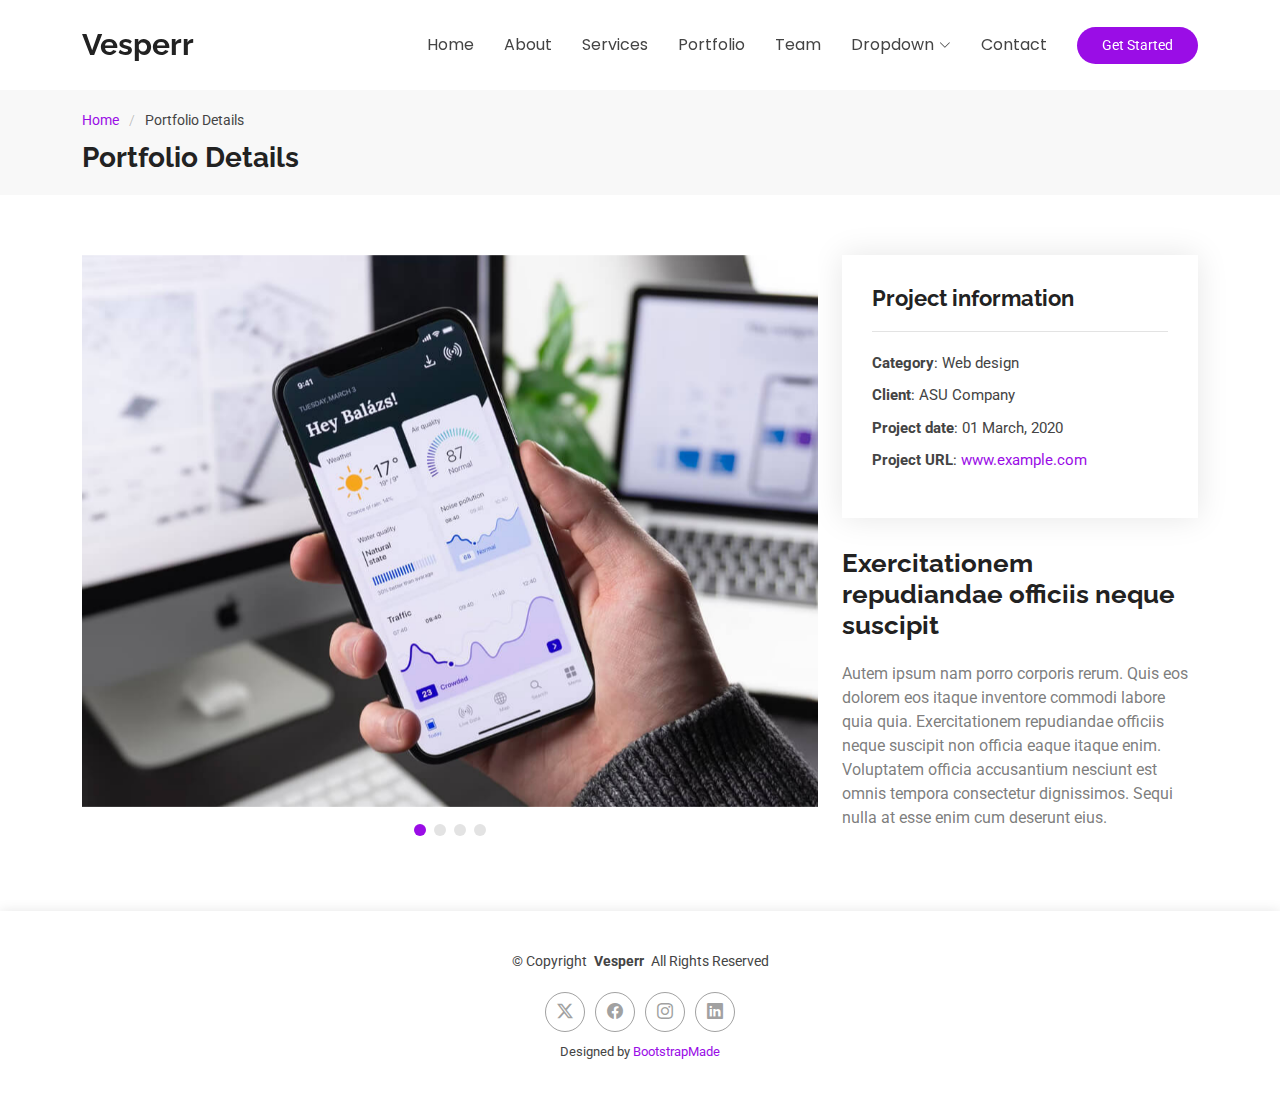
==== portfolio-details.html @ ccea0cc1 "Completing the designing" ====
<!DOCTYPE html>
<html lang="en">

<head>
  <meta charset="utf-8">
  <meta content="width=device-width, initial-scale=1.0" name="viewport">
  <title>Portfolio Details - Vesperr Bootstrap Template</title>
  <meta name="description" content="">
  <meta name="keywords" content="">

  <!-- Favicons -->
  <link href="assets/img/favicon.png" rel="icon">
  <link href="assets/img/apple-touch-icon.png" rel="apple-touch-icon">

  <!-- Fonts -->
  <link href="https://fonts.googleapis.com" rel="preconnect">
  <link href="https://fonts.gstatic.com" rel="preconnect" crossorigin>
  <link href="https://fonts.googleapis.com/css2?family=Roboto:ital,wght@0,100;0,300;0,400;0,500;0,700;0,900;1,100;1,300;1,400;1,500;1,700;1,900&family=Poppins:ital,wght@0,100;0,200;0,300;0,400;0,500;0,600;0,700;0,800;0,900;1,100;1,200;1,300;1,400;1,500;1,600;1,700;1,800;1,900&family=Raleway:ital,wght@0,100;0,200;0,300;0,400;0,500;0,600;0,700;0,800;0,900;1,100;1,200;1,300;1,400;1,500;1,600;1,700;1,800;1,900&display=swap" rel="stylesheet">

  <!-- Vendor CSS Files -->
  <link href="assets/vendor/bootstrap/css/bootstrap.min.css" rel="stylesheet">
  <link href="assets/vendor/bootstrap-icons/bootstrap-icons.css" rel="stylesheet">
  <link href="assets/vendor/aos/aos.css" rel="stylesheet">
  <link href="assets/vendor/glightbox/css/glightbox.min.css" rel="stylesheet">
  <link href="assets/vendor/swiper/swiper-bundle.min.css" rel="stylesheet">

  <!-- Main CSS File -->
  <link href="assets/css/main.css" rel="stylesheet">

  <!-- =======================================================
  * Template Name: Vesperr
  * Template URL: https://bootstrapmade.com/vesperr-free-bootstrap-template/
  * Updated: Aug 07 2024 with Bootstrap v5.3.3
  * Author: BootstrapMade.com
  * License: https://bootstrapmade.com/license/
  ======================================================== -->
</head>

<body class="portfolio-details-page">

  <header id="header" class="header d-flex align-items-center sticky-top">
    <div class="container-fluid container-xl position-relative d-flex align-items-center">

      <a href="index.html" class="logo d-flex align-items-center me-auto">
        <!-- Uncomment the line below if you also wish to use an image logo -->
        <!-- <img src="assets/img/logo.png" alt=""> -->
        <h1 class="sitename">Vesperr</h1>
      </a>

      <nav id="navmenu" class="navmenu">
        <ul>
          <li><a href="#hero">Home<br></a></li>
          <li><a href="#about">About</a></li>
          <li><a href="#services">Services</a></li>
          <li><a href="#portfolio">Portfolio</a></li>
          <li><a href="#team">Team</a></li>
          <li class="dropdown"><a href="#"><span>Dropdown</span> <i class="bi bi-chevron-down toggle-dropdown"></i></a>
            <ul>
              <li><a href="#">Dropdown 1</a></li>
              <li class="dropdown"><a href="#"><span>Deep Dropdown</span> <i class="bi bi-chevron-down toggle-dropdown"></i></a>
                <ul>
                  <li><a href="#">Deep Dropdown 1</a></li>
                  <li><a href="#">Deep Dropdown 2</a></li>
                  <li><a href="#">Deep Dropdown 3</a></li>
                  <li><a href="#">Deep Dropdown 4</a></li>
                  <li><a href="#">Deep Dropdown 5</a></li>
                </ul>
              </li>
              <li><a href="#">Dropdown 2</a></li>
              <li><a href="#">Dropdown 3</a></li>
              <li><a href="#">Dropdown 4</a></li>
            </ul>
          </li>
          <li><a href="#contact">Contact</a></li>
        </ul>
        <i class="mobile-nav-toggle d-xl-none bi bi-list"></i>
      </nav>

      <a class="btn-getstarted" href="index.html#about">Get Started</a>

    </div>
  </header>

  <main class="main">

    <!-- Page Title -->
    <div class="page-title" data-aos="fade">
      <div class="container">
        <nav class="breadcrumbs">
          <ol>
            <li><a href="index.html">Home</a></li>
            <li class="current">Portfolio Details</li>
          </ol>
        </nav>
        <h1>Portfolio Details</h1>
      </div>
    </div><!-- End Page Title -->

    <!-- Portfolio Details Section -->
    <section id="portfolio-details" class="portfolio-details section">

      <div class="container" data-aos="fade-up" data-aos-delay="100">

        <div class="row gy-4">

          <div class="col-lg-8">
            <div class="portfolio-details-slider swiper init-swiper">

              <script type="application/json" class="swiper-config">
                {
                  "loop": true,
                  "speed": 600,
                  "autoplay": {
                    "delay": 5000
                  },
                  "slidesPerView": "auto",
                  "pagination": {
                    "el": ".swiper-pagination",
                    "type": "bullets",
                    "clickable": true
                  }
                }
              </script>

              <div class="swiper-wrapper align-items-center">

                <div class="swiper-slide">
                  <img src="assets/img/portfolio/app-1.jpg" alt="">
                </div>

                <div class="swiper-slide">
                  <img src="assets/img/portfolio/product-1.jpg" alt="">
                </div>

                <div class="swiper-slide">
                  <img src="assets/img/portfolio/branding-1.jpg" alt="">
                </div>

                <div class="swiper-slide">
                  <img src="assets/img/portfolio/books-1.jpg" alt="">
                </div>

              </div>
              <div class="swiper-pagination"></div>
            </div>
          </div>

          <div class="col-lg-4">
            <div class="portfolio-info" data-aos="fade-up" data-aos-delay="200">
              <h3>Project information</h3>
              <ul>
                <li><strong>Category</strong>: Web design</li>
                <li><strong>Client</strong>: ASU Company</li>
                <li><strong>Project date</strong>: 01 March, 2020</li>
                <li><strong>Project URL</strong>: <a href="#">www.example.com</a></li>
              </ul>
            </div>
            <div class="portfolio-description" data-aos="fade-up" data-aos-delay="300">
              <h2>Exercitationem repudiandae officiis neque suscipit</h2>
              <p>
                Autem ipsum nam porro corporis rerum. Quis eos dolorem eos itaque inventore commodi labore quia quia. Exercitationem repudiandae officiis neque suscipit non officia eaque itaque enim. Voluptatem officia accusantium nesciunt est omnis tempora consectetur dignissimos. Sequi nulla at esse enim cum deserunt eius.
              </p>
            </div>
          </div>

        </div>

      </div>

    </section><!-- /Portfolio Details Section -->

  </main>

  <footer id="footer" class="footer">

    <div class="container">
      <div class="copyright text-center ">
        <p>© <span>Copyright</span> <strong class="px-1 sitename">Vesperr</strong> <span>All Rights Reserved</span></p>
      </div>
      <div class="social-links d-flex justify-content-center">
        <a href=""><i class="bi bi-twitter-x"></i></a>
        <a href=""><i class="bi bi-facebook"></i></a>
        <a href=""><i class="bi bi-instagram"></i></a>
        <a href=""><i class="bi bi-linkedin"></i></a>
      </div>
      <div class="credits">
        <!-- All the links in the footer should remain intact. -->
        <!-- You can delete the links only if you've purchased the pro version. -->
        <!-- Licensing information: https://bootstrapmade.com/license/ -->
        <!-- Purchase the pro version with working PHP/AJAX contact form: [buy-url] -->
        Designed by <a href="https://bootstrapmade.com/">BootstrapMade</a>
      </div>
    </div>

  </footer>

  <!-- Scroll Top -->
  <a href="#" id="scroll-top" class="scroll-top d-flex align-items-center justify-content-center"><i class="bi bi-arrow-up-short"></i></a>

  <!-- Preloader -->
  <div id="preloader"></div>

  <!-- Vendor JS Files -->
  <script src="assets/vendor/bootstrap/js/bootstrap.bundle.min.js"></script>
  <script src="assets/vendor/php-email-form/validate.js"></script>
  <script src="assets/vendor/aos/aos.js"></script>
  <script src="assets/vendor/glightbox/js/glightbox.min.js"></script>
  <script src="assets/vendor/purecounter/purecounter_vanilla.js"></script>
  <script src="assets/vendor/swiper/swiper-bundle.min.js"></script>
  <script src="assets/vendor/imagesloaded/imagesloaded.pkgd.min.js"></script>
  <script src="assets/vendor/isotope-layout/isotope.pkgd.min.js"></script>

  <!-- Main JS File -->
  <script src="assets/js/main.js"></script>

</body>

</html>
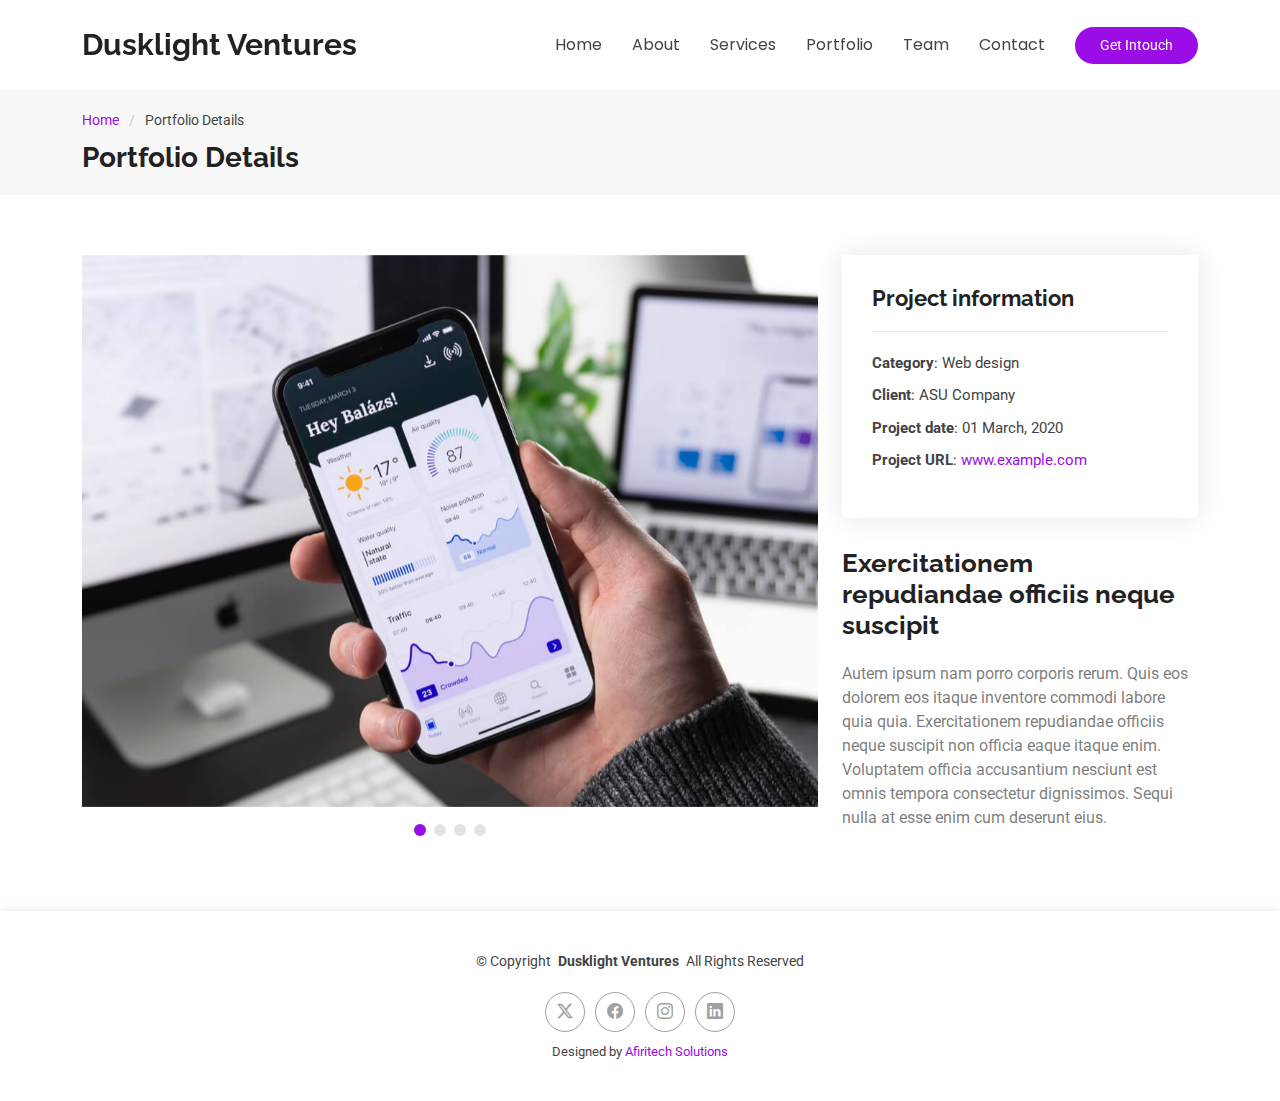
==== commit 9536cadb: "more designing" ====
--- a/portfolio-details.html
+++ b/portfolio-details.html
@@ -4,7 +4,7 @@
 <head>
   <meta charset="utf-8">
   <meta content="width=device-width, initial-scale=1.0" name="viewport">
-  <title>Portfolio Details - Vesperr Bootstrap Template</title>
+  <title>Dusklight Ventures</title>
   <meta name="description" content="">
   <meta name="keywords" content="">
 
@@ -44,7 +44,7 @@
       <a href="index.html" class="logo d-flex align-items-center me-auto">
         <!-- Uncomment the line below if you also wish to use an image logo -->
         <!-- <img src="assets/img/logo.png" alt=""> -->
-        <h1 class="sitename">Vesperr</h1>
+        <h1 class="sitename">Dusklight Ventures</h1>
       </a>
 
       <nav id="navmenu" class="navmenu">
@@ -54,7 +54,7 @@
           <li><a href="#services">Services</a></li>
           <li><a href="#portfolio">Portfolio</a></li>
           <li><a href="#team">Team</a></li>
-          <li class="dropdown"><a href="#"><span>Dropdown</span> <i class="bi bi-chevron-down toggle-dropdown"></i></a>
+          <!-- <li class="dropdown"><a href="#"><span>Dropdown</span> <i class="bi bi-chevron-down toggle-dropdown"></i></a>
             <ul>
               <li><a href="#">Dropdown 1</a></li>
               <li class="dropdown"><a href="#"><span>Deep Dropdown</span> <i class="bi bi-chevron-down toggle-dropdown"></i></a>
@@ -70,13 +70,13 @@
               <li><a href="#">Dropdown 3</a></li>
               <li><a href="#">Dropdown 4</a></li>
             </ul>
-          </li>
+          </li> -->
           <li><a href="#contact">Contact</a></li>
         </ul>
         <i class="mobile-nav-toggle d-xl-none bi bi-list"></i>
       </nav>
 
-      <a class="btn-getstarted" href="index.html#about">Get Started</a>
+      <a class="btn-getstarted" href="index.html#about">Get Intouch</a>
 
     </div>
   </header>
@@ -175,7 +175,7 @@
 
     <div class="container">
       <div class="copyright text-center ">
-        <p>© <span>Copyright</span> <strong class="px-1 sitename">Vesperr</strong> <span>All Rights Reserved</span></p>
+        <p>© <span>Copyright</span> <strong class="px-1 sitename">Dusklight Ventures</strong> <span>All Rights Reserved</span></p>
       </div>
       <div class="social-links d-flex justify-content-center">
         <a href=""><i class="bi bi-twitter-x"></i></a>
@@ -188,7 +188,7 @@
         <!-- You can delete the links only if you've purchased the pro version. -->
         <!-- Licensing information: https://bootstrapmade.com/license/ -->
         <!-- Purchase the pro version with working PHP/AJAX contact form: [buy-url] -->
-        Designed by <a href="https://bootstrapmade.com/">BootstrapMade</a>
+        Designed by <a href="https://bootstrapmade.com/">Afiritech Solutions</a>
       </div>
     </div>
 
